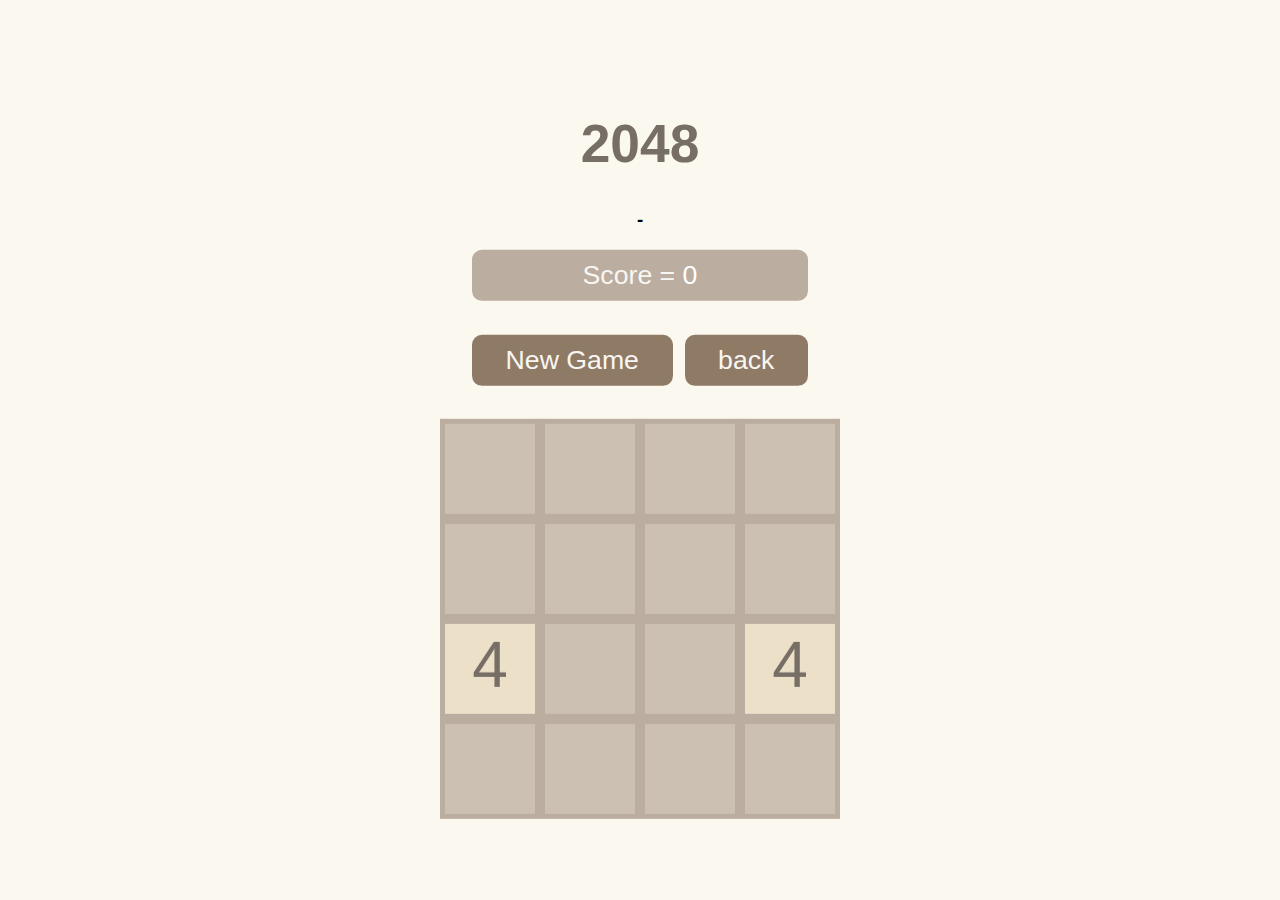
==== games/2048.html @ cddb028a "initial commit" ====
<!DOCTYPE html>
<html>
<head>
    <meta charset="UTF—8">
    <meta http-equiv="X-UA—Compatible" content="IE=edge">
    <meta name="viewport" content="width=device-width, initial-scale=1.0">

    <title>2048</title>

    <script src="2048.js"></script>
    <script src="config.js"></script>
    <script src="libraries/p5.js"></script>
    <!-- <script src="libraries/p5.sound.js"></script> -->

    <style>
        body {
            font-family: Arial, Helvetica, sans-serif;
            background-color: #faf8ef;
            margin: 0 0;
            overflow: hidden;
        }

        .text {
            text-align: center;
            margin: 8%;
        }

        h1 {
            font-size: 40pt;
            color: #776e65;
        }

        p {
            font-size: 20pt;
            color: #f9f6f2;
            background-color: #bbada0;
            margin: 0% auto;
            padding: 10px 2px;
            border-radius: 10px;
        }

        span {
            color: white;
        }

        .buttons a {
            text-decoration: none;
            font-size: 20pt;
            font-weight: 500;
            color: #f9f6f2;
            background-color: #8f7a66;
            margin: 10% auto;
            padding: 10px 10%;
            border-radius: 10px;
            display: inline;
        }

        .main {
            position: absolute;
            top: 50%;
            left: 50%;
            transform: translate(-50%, -50%);
        }
        
    </style>
</head>
<body>
    <div class="main">
    <div class="text">
    <h1> 2048 </h1>
    <h3 id="result"> - </h3>
    <p>Score = <span id="score"></span></p>
    <div class="buttons">
        <a href="2048.html" style="float: left;"> New Game </a>
        <a href="gamemenu.html" style="float: right;"> back </a>
    </div>
    </div>
    <div class="canvadiv" id="canvadiv"></div>
    </div>  
</body>

</html>
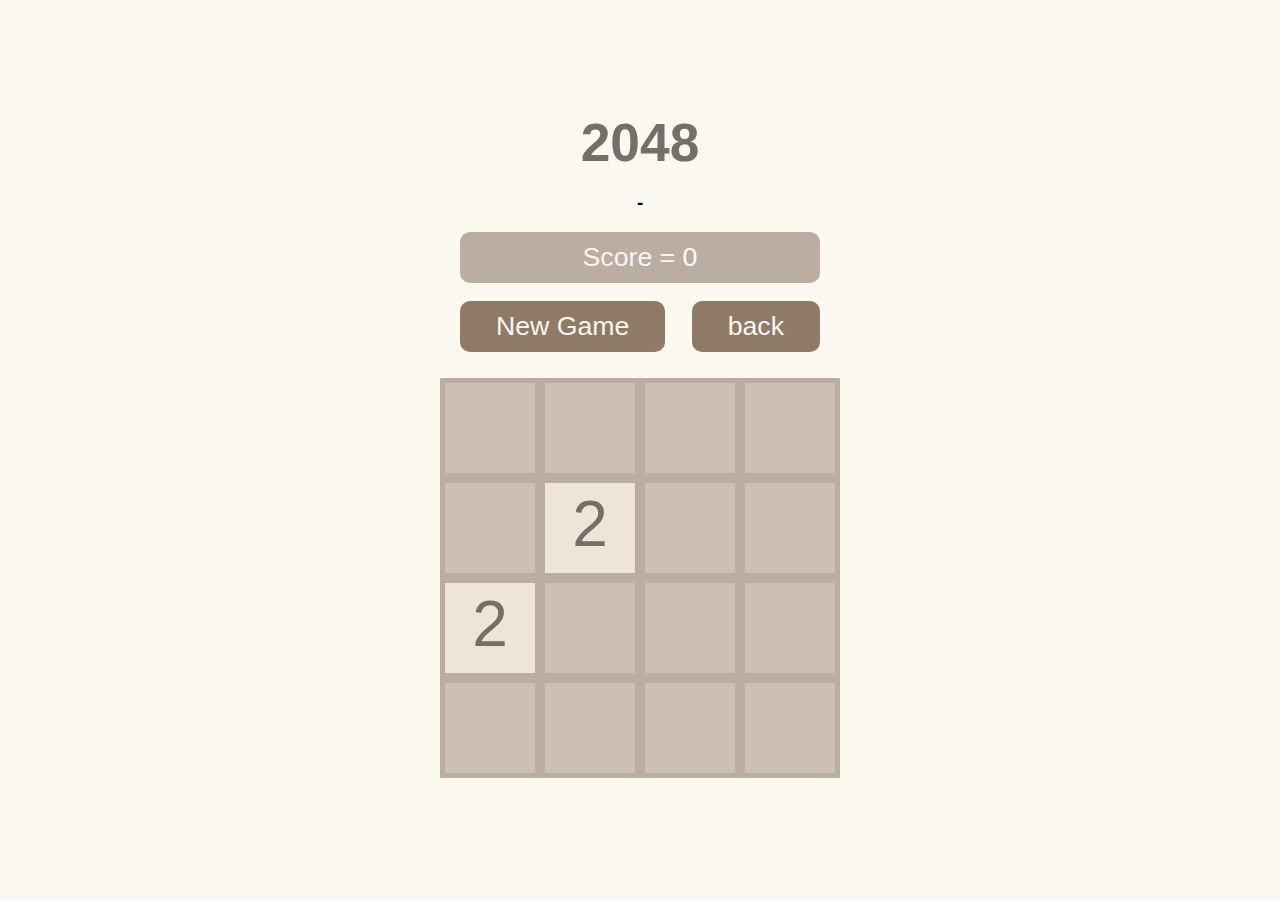
==== commit dbf36136: "#1.1" ====
--- a/games/2048.html
+++ b/games/2048.html
@@ -10,61 +10,15 @@
     <script src="2048.js"></script>
     <script src="config.js"></script>
     <script src="libraries/p5.js"></script>
+    <link href="/style.css" rel="stylesheet">
+
     <!-- <script src="libraries/p5.sound.js"></script> -->
 
     <style>
-        body {
-            font-family: Arial, Helvetica, sans-serif;
-            background-color: #faf8ef;
-            margin: 0 0;
-            overflow: hidden;
-        }
 
-        .text {
-            text-align: center;
-            margin: 8%;
-        }
-
-        h1 {
-            font-size: 40pt;
-            color: #776e65;
-        }
-
-        p {
-            font-size: 20pt;
-            color: #f9f6f2;
-            background-color: #bbada0;
-            margin: 0% auto;
-            padding: 10px 2px;
-            border-radius: 10px;
-        }
-
-        span {
-            color: white;
-        }
-
-        .buttons a {
-            text-decoration: none;
-            font-size: 20pt;
-            font-weight: 500;
-            color: #f9f6f2;
-            background-color: #8f7a66;
-            margin: 10% auto;
-            padding: 10px 10%;
-            border-radius: 10px;
-            display: inline;
-        }
-
-        .main {
-            position: absolute;
-            top: 50%;
-            left: 50%;
-            transform: translate(-50%, -50%);
-        }
-        
     </style>
 </head>
-<body>
+<body class="numbergame">
     <div class="main">
     <div class="text">
     <h1> 2048 </h1>
--- a/style.css
+++ b/style.css
@@ -0,0 +1,940 @@
+@import url('https://fonts.googleapis.com/css2?family=Oswald:wght@200;300;400;500;600;700&family=Playfair+Display:ital,wght@0,400;0,500;0,600;0,700;0,800;0,900;1,400;1,500;1,600;1,700;1,800;1,900&family=Titillium+Web:ital,wght@0,300;0,400;0,600;0,700;0,900;1,300;1,400&display=swap');
+
+
+
+/* - - - - WEBSITE - - - - */
+
+:root {
+    --white: #ffffff;
+    --black: #000000;
+    --dark: #1b1b1b;
+    --light: #f8f8f8;
+    --darkgrey: #5b5b5b;
+    --mildgrey: #dbdbdb;
+    --green: #84cc81;
+    --darkgreen: #398c48;
+    --lightgreen: #e3ffe8;
+    --purple: #ad67df;
+    --lightpurple: #be7eec;
+    --blue: #3a6cf4;
+    --navblue: #222825;
+
+
+
+    --textlight: var(--light);
+    --textdark: var(--dark);
+    --bgdark: var(--dark);
+    --bglight: var(--light);
+    --secondary: var(--darkgreen);
+    --tertiary: var(--purple);
+
+
+
+    
+  }
+
+
+
+.vertical-center {
+    min-height: 100vh;
+    display: flex;
+    align-items: center;
+  }
+
+
+
+#preloader {
+    background: #ffffff url(images/preloader.gif) no-repeat center center;
+    background-size: 50%;
+    height: 100vh;
+    width: 100%;
+    position: fixed;
+    z-index: 10000;
+}
+
+.scroll-progress {
+    width: 0%;
+    background-color: var(--tertiary);
+    height: 7px;
+    position: fixed;
+    top: 0;
+    left: 0;
+    z-index: 99;
+}
+
+div {
+    overflow: hidden;
+
+}
+
+
+/* NAVBAR */
+.navbar-nav {
+    padding: 0 20px;
+}
+
+.navbar {
+    background-color: var(--navblue);
+    color: var(--textlight);
+}
+
+
+
+nav{
+    z-index: 999;
+    position: fixed;
+    top: 0;
+    left: 0;
+    width: 100%;
+    padding: 15px 200px;
+    display: flex;
+    justify-content: space-between;
+    align-items: center;
+    transition: 0.5s ease;
+  }
+
+nav .brand {
+    padding: 5px 5px;
+    margin-left: 10px;
+}
+
+nav .navigation {
+    position: absolute;
+    right: 10%;
+}
+
+nav .navigation .navbar-nav{
+    position: relative;
+
+  }
+  
+nav .navigation a{
+    color: rgb(255, 255, 255);
+    font-size: 1.5em;
+    font-weight: 500;
+    text-decoration: none;
+    margin-left: 30px;
+    border: solid rgba(0, 0 ,0 , 0);
+    transition: 0.3s ;
+  }
+  
+nav .navigation a:hover{
+    color: aliceblue;
+    background-color: var(--secondary);
+    transform: scale(125%);
+  }
+
+
+
+@media (max-width: 1040px){
+
+    nav .navigation .navbar-nav {
+        margin: 0 auto;
+        text-align: center;
+    }
+  
+    nav .navigation{
+      display: none;
+
+    }
+  
+    nav .navigation.active{
+      z-index: 888;
+      position: fixed;
+      background: var(--bgdark);
+      top: 0;
+      right: 0;
+      width: 100vw;
+      height: 100%;
+      display: flex;
+      justify-content: center;
+      align-items: center;
+      flex-direction: column;
+      box-shadow: 0 5px 25px rgba(1 1 1 / 15%);
+      transition: 0.3s ease;
+    }
+  
+    nav .navigation a{
+      color: var(--textlight);
+      font-size: 2em;
+      margin: 10px;
+      padding: 0 20px;
+      border-radius: 20px;
+    }
+  
+    nav .navigation a:hover{
+      background: var(--blue);
+      color: #fff;
+      transition: 0.3s ease;
+    }
+  
+    .menu-btn{
+      position: absolute;
+      background: url(images/menu.png)no-repeat;
+      background-size: 30px;
+      background-position: center;
+      width: 40px;
+      height: 40px;
+      right: 0;
+      margin: 0 20px;
+      cursor: pointer;
+      transition: 0.3s ease;
+    }
+  
+    .menu-btn.active{
+      z-index: 999;
+      background: url(images/close.png)no-repeat;
+      background-size: 25px;
+      background-position: center;
+      transition: 0.3s ease;
+    }
+}
+
+
+
+
+
+/* - - - - scroll to top - - - - */
+.scrollToTop-btn{
+    z-index: 999;
+    position: fixed;
+    background: var(--tertiary);
+    color: #fff;
+    width: 45px;
+    height: 45px;
+    right: 0;
+    bottom: 10px;
+    font-size: 22px;
+    text-align: center;
+    line-height: 45px;
+    border-radius: 3px;
+    cursor: pointer;
+    pointer-events: none;
+    opacity: 0;
+    transition: all 0.3s ease;
+  }
+  
+  .scrollToTop-btn.active{
+    right: 20px;
+    opacity: 1;
+    pointer-events: auto;
+  }
+
+/* - - - - REVEAL ANIMATION - - - - */
+
+.hidden-right {
+    opacity: 0;
+    filter: blur(5px);
+    transform: translateX(100%);
+    transition: all 0.8s;
+  }
+
+  .show-right {
+    opacity: 1 ;
+    filter: blur(0);
+    transform: translateX(0);
+  }
+
+  .hidden-left {
+    opacity: 0;
+    filter: blur(5px);
+    transform: translateX(-100%);
+    transition: all 0.8s;
+  }
+
+  .show-left {
+    opacity: 1 ;
+    filter: blur(0);
+    transform: translateX(0);
+  }
+
+  .hidden-middle {
+    opacity: 0;
+    filter: blur(5px);
+    scale: 0;
+    transition: all 0.8s;
+  }
+
+  .show-middle {
+    opacity: 1 ;
+    filter: blur(0);
+    scale: 100%;
+  }
+
+
+
+
+/* - - - - HOME - - - - */
+
+
+/*Section 1 */
+
+.homepage .sec1 {
+    height: 100vh;
+    width: auto;
+    background: url(images/home_bg1.jpg) center center no-repeat;
+    background-size: cover;
+
+}
+
+.homepage .sec1 h1{
+    font-size: 5em;
+    color: rgb(250, 255, 250);
+    text-shadow: 1px 1px 10px #0000005f;
+    font-family: 'oswald', serif;
+
+}
+
+.jv {
+    font-size: 1.5em;
+}
+
+.animated-text{
+    height: 70px;
+    margin: 2% 0 0 0;
+    overflow: hidden;
+    position: relative;
+}
+
+.animated-text h3 {
+    font-size: 3em;
+    color: var(--green);
+    line-height: 70px;
+    font-weight: 700;
+}
+
+.homepage .sec1 .btn {
+    font-size: 1.5em;
+    padding: 1px 10px;
+    margin-right: 10px;
+    margin-top: 10px;
+    color: var(--textlight);
+    background-color: var(--secondary);
+}
+
+.animated-text h3:nth-child(1){
+animation: text-move 10s infinite;
+}
+
+@keyframes text-move{
+0%{
+    margin-top: 0;
+}
+25%{
+    margin-top: -80px;
+}
+50%{
+    margin-top: -160px;
+}
+75%{
+    margin-top: -80px;
+}
+100%{
+    margin-top: 0;
+}
+}
+
+/*Section 2 */
+
+.homepage .sec2 {
+    padding-top: 7%;
+    padding-bottom: 7%;
+    font-family: 'Playfair Display', serif;
+    color: var(--textlight);
+    background-color: var(--bgdark);
+}
+
+.homepage .sec2 h1{
+    font-size: 4em;
+    padding-bottom: 3%;
+}
+.homepage .sec2 .img-box{
+    width: 80%;
+    height: auto;
+    margin: 0 auto;
+}
+
+.homepage .sec2 img {
+    width: 100%;
+    border-radius: 5px;
+    margin-left: 5%; 
+    box-shadow: 5px 5px 19px 0px rgba(0,0,0,0.35);
+}
+
+.homepage .sec2 .text{
+    padding-right: 10%;
+}
+
+.homepage .sec2 h3{
+    font-size: 2em;
+    padding-bottom: 10px;
+}
+
+.homepage .sec2 p{
+    font-size: 1.2em;
+    font-family: Arial, Helvetica, sans-serif;
+    text-align: left;
+}
+
+
+
+
+
+
+
+/*Section 3 */
+
+.homepage .sec3 {
+    padding-top: 5%;
+    padding-bottom: 5%;
+    font-family: 'Playfair Display', serif;
+    background-color: var(--bglight);
+    color: var(--textdark);
+}
+
+.homepage .sec3 h1{
+    font-size: 4em;
+    padding-bottom: 3%;
+}
+
+.homepage .sec3 .text{
+    padding-right: 5%;
+    padding-left: 5%;
+
+}
+
+.homepage .sec3 p{
+    font-size: 1.2em;
+    font-family: Arial, Helvetica, sans-serif;
+    text-align: left;
+}
+.progress-box {
+    padding: 6% 5% 10% 5%;
+}
+.progress {
+    background-color: var(--darkgrey);
+    justify-content: flex-start;
+    border-radius: 8px;   ;
+    align-items: center;
+    position: relative; 
+    display: flex;
+    height: 25px;
+    width: 100%;
+    box-shadow: inset -1px 0px 10px 0px rgba(0,0,0,0.1);
+}
+
+.homepage .sec3 span {
+    float: right;
+}
+
+.pro-value {
+    border-radius: 8px;
+    height: 25px;
+    width: 0;
+}
+
+.pro-value1 {
+    background-color: var(--tertiary);
+    animation: load1 3s normal forwards;
+}
+.pro-value2 {
+    background-color: var(--tertiary);
+    animation: load2 3s normal forwards;
+}
+.pro-value3 {
+    background-color: var(--tertiary);
+    animation: load3 3s normal forwards;
+}
+.pro-value4 {
+    background-color: var(--tertiary);
+    animation: load4 3s normal forwards;
+}
+.pro-value5 {
+    background-color: var(--tertiary);
+    animation: load5 3s normal forwards;
+}
+
+.progress p{
+    color: white;
+    padding: 4px 4px 4px 10px;
+}
+
+.homepage .sec3 .btn {
+    background-color: var(--tertiary);
+    color: var(--light);
+}
+
+@keyframes load1 {
+    0% {
+        width: 0;
+    }
+    100% {
+        width: 95%;
+    }
+}
+
+@keyframes load2 {
+    0% {
+        width: 0;
+    }
+    100% {
+        width: 90%;
+    }
+}
+@keyframes load3 {
+    0% {
+        width: 0;
+    }
+    100% {
+        width: 80%;
+    }
+}
+@keyframes load4 {
+    0% {
+        width: 0;
+    }
+    100% {
+        width: 85%;
+    }
+}
+@keyframes load5 {
+    0% {
+        width: 0;
+    }
+    100% {
+        width: 92%;
+    }
+}
+
+/*Section 4 */
+
+.pacman {
+    padding-left: 5%;
+    padding-right: 5%;
+}
+
+.homepage .sec4{
+    background-color: var(--bgdark);
+    padding: 5% 0;
+    color: var(--textlight);
+}
+
+
+.homepage .sec4 .canvadiv {
+    background-color: var(--bgdark);
+    width: min-content;
+    position: relative;
+    margin: 0 auto;
+    border: 5px solid var(--tertiary);
+}
+.homepage .sec4 .canva-input {
+    background-color: var(--bgdark);
+    width: 600px;
+    position: relative;
+    margin: 0 auto;
+}
+
+.homepage .sec4 h1{
+    font-family: 'Playfair Display', serif;
+    font-size: 4em;
+    padding: 0 0 8% 0;
+}
+
+.homepage .sec4 h4{
+    font-size: 1.5em;
+    color: rgb(225, 225, 225);
+    padding: 2% 0;
+}
+
+.pacman .btn {
+    width: fit-content;
+    margin: 0 auto ;
+    background-color: var(--tertiary);
+    font-size: 1.2em;
+}
+
+
+/*Media Screen */
+@media (max-width: 1040px){
+    .homepage .sec1 h1{
+        font-size: 3em;
+    }
+    .animated-text h3 {
+        font-size: 2.5em;
+    } 
+
+    .homepage .sec2 .img-box{
+        width: 90%;
+        margin: 0 auto;
+    }
+    .homepage .sec2 img {
+        margin: 0 0 ;
+    }
+
+    .homepage .sec2 {
+        padding-top: 15%;
+        padding-bottom: 15%;
+    }
+    .homepage .sec2 .text, .homepage .sec3 .text{
+        padding: 10% 10% 10% 10%;
+    }
+    .homepage .sec2 h1 ,.homepage  .sec3 h1 {
+        font-size: 3em;
+    }
+    .homepage .sec2 h3{
+        font-size: 1.5em;
+    }
+    .homepage .sec2 p, .homepage .sec3 p{
+        font-size: 1em;
+    }
+}
+
+/* - - - - WORK - - - - */
+
+
+.sec .container-fluid {
+    padding: 0 22%;
+}
+
+.workpage .sec1 , .workpage .sec3 {
+    background-color: var(--bglight);
+    color: var(--primary);
+    padding-bottom: 5%;
+}
+
+.workpage .sec2 , .workpage .sec4 {
+    background-color: var(--bgdark);
+    color: var(--textlight);
+    padding-bottom: 5%;
+}
+
+.workpage h1{
+    font-family: 'Playfair Display', serif;
+    font-size: 4em;
+    margin: 0% 8% 3% 8%;
+    padding-top: 5%;
+}
+
+.workpage .img-box {
+    height: 100%;
+    width: 100%;
+    overflow: hidden;
+}
+
+.workpage img {
+    width: 100%;
+    height: 100%;
+    transition: 0.7s;
+}
+
+.workpage div {
+    overflow: hidden;
+} 
+
+
+
+
+/* - - - - IMAGE SLIDER - - - - */
+
+.workpage .row {
+    width: auto;
+}
+
+.img-slider{
+    position: relative;
+    width: 100%;
+    height: 100%;
+
+  }
+  
+  .img-slider .slide{
+    z-index: 1;
+    position: absolute;
+    width: 100%;
+    height: 100%;
+    opacity: 0;
+
+  }
+  
+  .img-slider .slide.active{
+    opacity: 1;
+    transition: 2s ease;
+  }
+  
+
+  .img-slider .slide .info{
+    position: absolute;
+    top: 0;
+    padding: 15px 30px;
+  }
+  
+  .img-slider .slide .info h2{
+    color: #fff;
+    font-size: 45px;
+    text-transform: uppercase;
+    font-weight: 800;
+    letter-spacing: 2px;
+  }
+  
+  .img-slider .slide .info p{
+    color: #fff;
+    background: rgba(0, 0, 0, 0.1);
+    font-size: 16px;
+    width: 60%;
+    padding: 10px;
+    border-radius: 4px;
+  }
+  
+  .img-slider .navigation{
+    z-index: 2;
+    position: absolute;
+    display: flex;
+    bottom: 0px;
+    left: 50%;
+    transform: translateX(-50%);
+  }
+  
+  .img-slider .navigation .btn{
+    background: #f87af6;
+    width: 10px;
+    height: 10px;
+    padding: 5px;
+    margin: 10px;
+    border-radius: 20%;
+    cursor: pointer;
+  }
+  
+  .img-slider .navigation .btn.active{
+    background: #26eced;
+    box-shadow: 0 0 2px rgba(0, 0, 0, 0.5);
+  }
+
+
+
+
+  @media (max-width: 768px){
+
+    .sec .container-fluid {
+        padding: 0% 5%;
+    }
+
+    .workpage h1{
+        font-size: 3em;
+        margin: 13% 5% 3% 5%;
+    }
+    .workpage img {
+        padding-top: 15px;
+    }
+
+    .img-slider{
+        height: 500px;
+    
+      }
+
+    
+}
+  
+
+/* - - - - CONTACT - - - - */
+
+form {
+    background-color: white;
+    padding: 15% 10% 16% 10%;
+    height: 100%;
+    box-shadow: 0 0 20px 0 rgba(0,0,0,0.4);
+
+
+}
+
+.forms{
+    padding-top: 10%;
+    font-size: 18pt;
+    font-family: 'Playfair Display', serif;
+}
+
+.contactpage .btn {
+    background-color: var(--tertiary);
+    color: var(--textlight);
+    font-size: 1em;
+}
+
+
+
+
+.info-group {
+    padding-left: 20%;
+    padding-right: 20%;
+    margin: 10% auto;
+    font-family: 'Playfair Display', serif;
+    color: var(--textdark);
+}
+
+.info-group p {
+    font-family: Arial, Helvetica, sans-serif;
+    font-size: 1.1em;
+}
+
+.info {
+    padding: 3% 0% 3% 0%;
+    word-wrap: break-word;
+}
+
+.info-group span {
+    color: var(--tertiary);
+}
+
+
+
+
+/* - - - - BLOG - - - - */
+
+.blogpage .blog-container {
+    padding: 0% 10%;
+}
+
+.blogpage h1 {
+    font-family: 'Playfair Display', serif;
+    font-size: 4em;
+    text-align: left;
+    margin: 5% 8% 3% 8%;
+}
+
+
+.img img {
+    width: 100%;
+    height: auto;
+    border-radius: 10px 10px 0px 0px;
+    transition: 0.3s;
+}
+
+
+
+
+.img :hover {
+    transform: scale(112%);
+    box-shadow: 0 0 20px 0 rgba(0,0,0,0.4);
+    border-radius: 10px 10px 10px 10px;
+    cursor: pointer;
+
+
+}
+
+
+.blog-text {
+    background-color: #353c42;
+    color: rgb(253, 253, 253);
+    text-align: center;
+    border-radius: 0px 0px 10px 10px;
+    padding-bottom: 2%;
+}
+
+
+
+@media (max-width: 768px){
+    .blogpage .container-fluid {
+        padding: 0% 0%;
+    }
+    .blogpage .col-md {
+        padding: 0% 0%;
+    
+    }
+}
+
+/* - - - - G A M E - M E N U- - - - */
+
+.gamemenu {
+    background-color: var(--bgdark);
+}
+
+.gamemenu .menu {
+    width: 50vw;
+    text-align: center;
+    margin: 5% auto 0 auto;
+    padding: 0% 5% 3% 5%;
+    box-sizing: border-box;
+}
+
+.gamemenu h1 {
+    font-size: 40pt;
+    color: var(--textlight);
+    margin-bottom: 10%;
+    background-color: var(--secondary);
+    border-radius: 25px;
+}
+
+.gamemenu p.text   {
+    font-size: 20pt;
+    color: #f9f6f2;
+    background-color: var(--purple);
+    padding: 10px 10px;
+    width: fit-content;
+    margin: 0 auto 5% auto;
+    border-radius: 10px;
+}
+.gamemenu .menu a {
+    display: inline-block;
+    text-decoration: none;
+    font-size: 20pt;
+    color: #f9f6f2;
+    background-color: var(--purple);
+    padding: 5px 10px;
+    border-radius: 10px;
+}
+
+.gamemenu .menu a:hover {
+    color: #f9f6f2;
+    background-color: var(--lightpurple);
+}
+
+
+/* - - - - 2048 - GAME - - - - */
+
+.numbergame  {
+    font-family: Arial, Helvetica, sans-serif;
+    background-color: #faf8ef;
+    margin: 0 0;
+    overflow: hidden;
+}
+
+.numbergame .text {
+    text-align: center;
+    margin: 2% 5%;
+}
+
+.numbergame h1 {
+    font-size: 40pt;
+    color: #776e65;
+    margin: 0 0 ;
+}
+
+.numbergame p {
+    font-size: 20pt;
+    color: #f9f6f2;
+    background-color: #bbada0;
+    margin: 0% auto;
+    padding: 10px 2px;
+    border-radius: 10px;
+}
+
+.numbergame span {
+    color: white;
+}
+
+.numbergame .buttons a {
+    text-decoration: none;
+    font-size: 20pt;
+    font-weight: 500;
+    color: #f9f6f2;
+    background-color: #8f7a66;
+    margin: 5% auto;
+    padding: 10px 10%;
+    border-radius: 10px;
+    display: inline;
+}
+
+.numbergame .main {
+    position: absolute;
+    top: 50%;
+    left: 50%;
+    transform: translate(-50%, -51%);
+}
